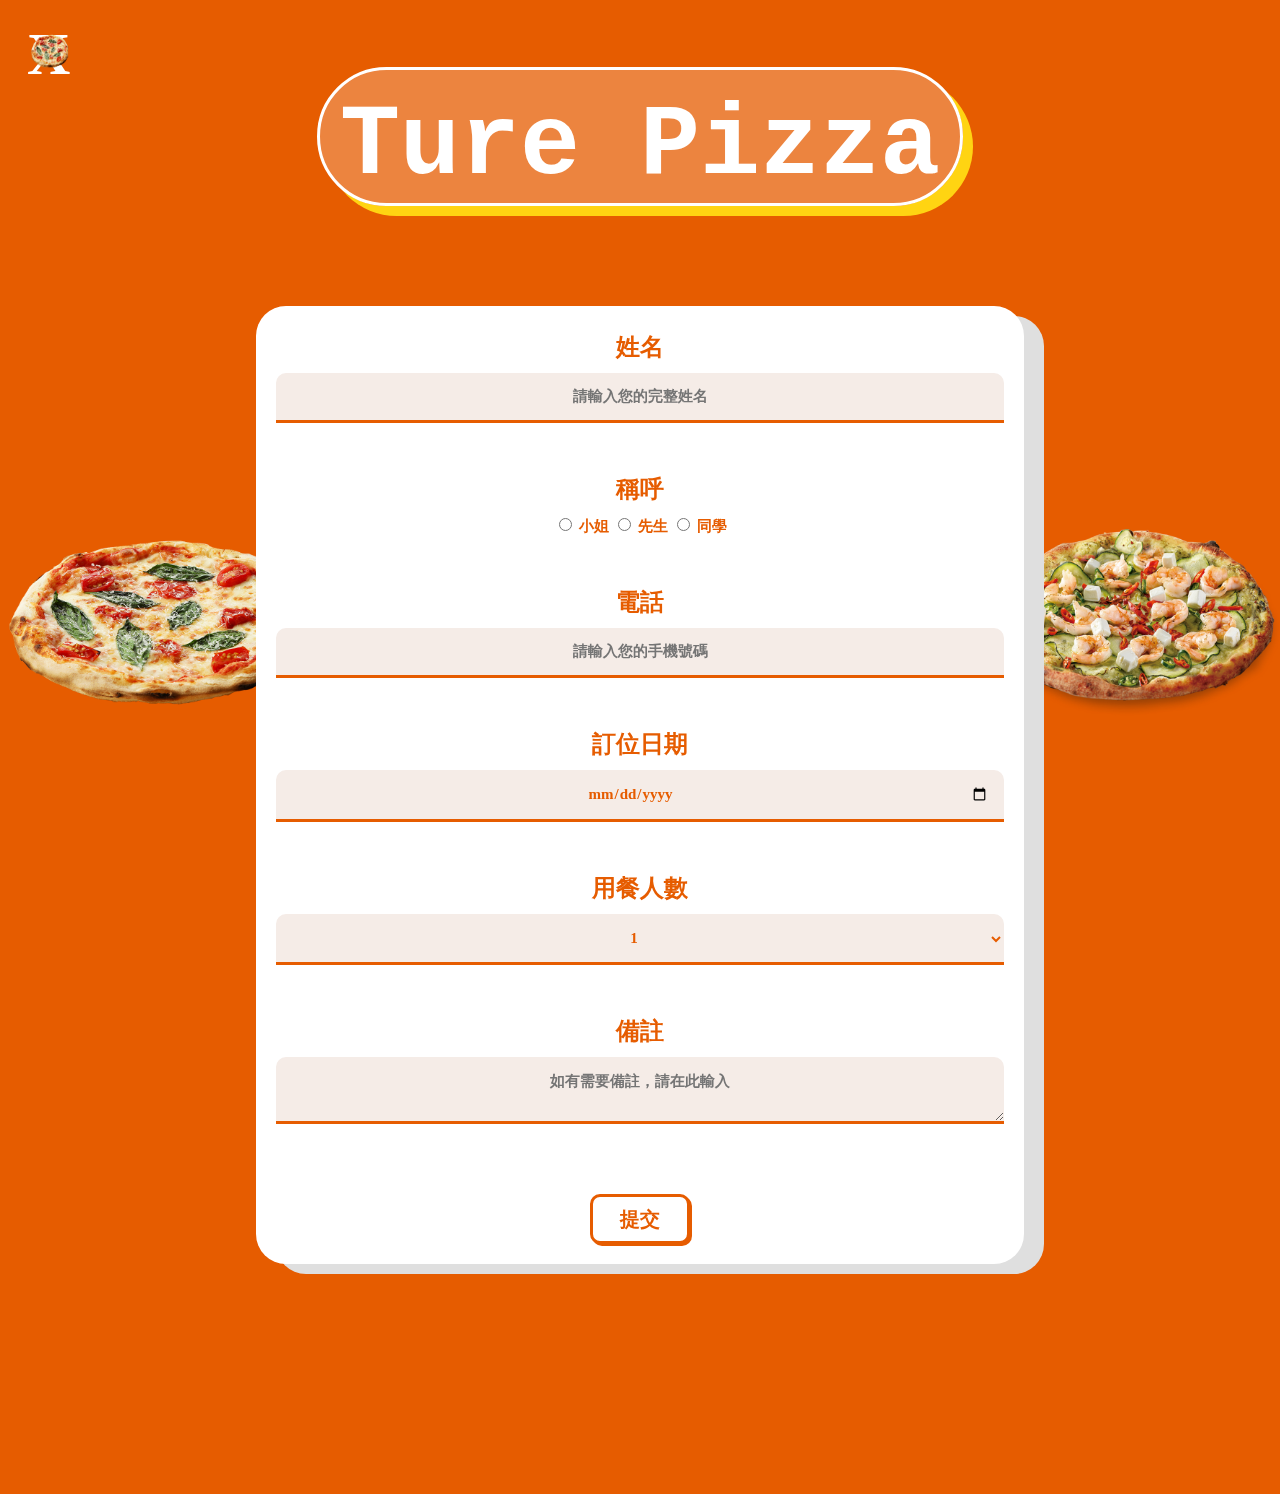
==== 小專/book.html @ c4f75cd2 "小專0808進度完成，首頁、菜單、訂位、RWD等都完成" ====
<!DOCTYPE html>
<html lang="en">
  <head>
    <meta charset="UTF-8" />
    <meta name="viewport" content="width=device-width, initial-scale=1.0" />
    <link rel="stylesheet" href="./loading.css">
    <link rel="stylesheet" href="./book.css">
    <link rel="icon" href="./image/皇后瑪格2021.png">
    <title>True Pizza 線上訂位</title>   
  
  </head>
  <body>
    <a class="closebtn" href="./index0803.html">
      <div class="closediv"><h1 class="closex">X</h1></div>
    </a>
    <!-- 鼠標 -->
    <div id="follow-icon">
     <img src="./image/mouse.icon.jpg" alt="Follow Icon" />
   </div>
   <!-- 鼠標 -->
    <h1 class="footerlogo ld ld-jelly-alt">Ture Pizza</h1>
    
  
   <div style="z-index: 10;">
    <form action="" class="form" id="bookingform">  
      <div class="formleft">
          <label for="name">姓名</label>
          <input class="inputbox" id="name" type="text" placeholder="請輸入您的完整姓名" required />
          

          <label for="gender">稱呼</label>
          <div class="inputcontent">
            <input id="female" type="radio" name="gender" required />
            <label for="female">小姐</label>

            <input id="male" type="radio" name="gender" />
            <label for="male">先生</label>

            <input id="other" type="radio" name="gender" />
            <label for="other">同學</label>
          </div>
          

          <label for="phone">電話</label>
          <input class="inputbox" id="phone" type="tel" pattern="[0-9]{10,}" placeholder="請輸入您的手機號碼" required />
          

          <label for="booktime">訂位日期</label>
          <input class="inputbox" type="date" id="booktime"  min="" required />
          

          <label for="bookpeople">用餐人數</label>
          <select name="people" id="bookpeople" class="inputbox" required>
            <option value="1">1</option>
            <option value="2">2</option>
            <option value="3">3</option>
            <option value="4">4</option>
            <option value="5">5</option>
            <option value="6">6</option>
            <option value="7">7</option>
            <option value="8">8</option>
            <option value="8up">8人以上請來電預約，謝謝!</option>
          </select>
          
          
          <label for="memo">備註</label>
          <textarea
            class="inputbox"
            name="memo"
            id="memo"
            placeholder="如有需要備註，請在此輸入"
          ></textarea>
          <button type="submit" class="submitbtn">提交</button>
        </form>  
      </div>    
    <!-- 跑馬字串 -->
    <div class="marquee2-container">
      <div class="marquee2">
        <p>
         
          <img src="./image/皇后瑪格2021.png" style="height: 200px;" alt="">
          <img src="./image/松霧野菇886X554.png" style="height: 200px;" alt="">
          <img src="./image/蒜香海鮮886X554.png" style="height: 200px;" alt="">
          <img src="./image/起司鮮蝦886X554.png" style="height: 200px;" alt="">
          <img src="./image/蜂蜜起司886X554.png" style="height: 200px;" alt="">
          <img src="./image/2024堤諾辣蜂蜜義式臘腸+(1).png" style="height: 200px;" alt="">
          <img src="./image/橙柚鴨胸886X554.png" style="height: 200px;" alt="">
        
          <img src="./image/皇后瑪格2021.png" style="height: 200px;" alt="">
          <img src="./image/松霧野菇886X554.png" style="height: 200px;" alt="">
          <img src="./image/蒜香海鮮886X554.png" style="height: 200px;" alt="">
          <img src="./image/起司鮮蝦886X554.png" style="height: 200px;" alt="">
          <img src="./image/蜂蜜起司886X554.png" style="height: 200px;" alt="">
          <img src="./image/2024堤諾辣蜂蜜義式臘腸+(1).png" style="height: 200px;" alt="">
          <img src="./image/橙柚鴨胸886X554.png" style="height: 200px;" alt="">
        
          <img src="./image/皇后瑪格2021.png" style="height: 200px;" alt="">
          <img src="./image/松霧野菇886X554.png" style="height: 200px;" alt="">
          <img src="./image/蒜香海鮮886X554.png" style="height: 200px;" alt="">
          <img src="./image/起司鮮蝦886X554.png" style="height: 200px;" alt="">
          <img src="./image/蜂蜜起司886X554.png" style="height: 200px;" alt="">
          <img src="./image/2024堤諾辣蜂蜜義式臘腸+(1).png" style="height: 200px;" alt="">
          <img src="./image/橙柚鴨胸886X554.png" style="height: 200px;" alt="">
        
          <img src="./image/皇后瑪格2021.png" style="height: 200px;" alt="">
          <img src="./image/松霧野菇886X554.png" style="height: 200px;" alt="">
          <img src="./image/蒜香海鮮886X554.png" style="height: 200px;" alt="">
          <img src="./image/起司鮮蝦886X554.png" style="height: 200px;" alt="">
          <img src="./image/蜂蜜起司886X554.png" style="height: 200px;" alt="">
          <img src="./image/2024堤諾辣蜂蜜義式臘腸+(1).png" style="height: 200px;" alt="">
          <img src="./image/橙柚鴨胸886X554.png" style="height: 200px;" alt="">
        
          <img src="./image/皇后瑪格2021.png" style="height: 200px;" alt="">
          <img src="./image/松霧野菇886X554.png" style="height: 200px;" alt="">
          <img src="./image/蒜香海鮮886X554.png" style="height: 200px;" alt="">
          <img src="./image/起司鮮蝦886X554.png" style="height: 200px;" alt="">
          <img src="./image/蜂蜜起司886X554.png" style="height: 200px;" alt="">
          <img src="./image/2024堤諾辣蜂蜜義式臘腸+(1).png" style="height: 200px;" alt="">
          <img src="./image/橙柚鴨胸886X554.png" style="height: 200px;" alt="">
        
          <img src="./image/皇后瑪格2021.png" style="height: 200px;" alt="">
          <img src="./image/松霧野菇886X554.png" style="height: 200px;" alt="">
          <img src="./image/蒜香海鮮886X554.png" style="height: 200px;" alt="">
          <img src="./image/起司鮮蝦886X554.png" style="height: 200px;" alt="">
          <img src="./image/蜂蜜起司886X554.png" style="height: 200px;" alt="">
          <img src="./image/2024堤諾辣蜂蜜義式臘腸+(1).png" style="height: 200px;" alt="">
          <img src="./image/橙柚鴨胸886X554.png" style="height: 200px;" alt="">
        
        </p>
      </div>
    </div>
    <!-- 跑馬字串 -->
    
    
    <script>
      //鼠標icon
      document.addEventListener("mousemove", function (event) {
        const followIcon = document.getElementById("follow-icon");
        const x = event.clientX;
        const y = event.clientY;
        followIcon.style.transform = `translate(${x}px, ${y}px)`;
      });
      //鼠標icon
      document.getElementById('booktime').min = new Date().toISOString().split('T')[0];
      
      document.getElementById("bookingform").addEventListener("submit",function(event){
        event.preventDefault();
        alert("您的訂位已提交!! **請留意手機簡訊確認是否訂位成功**");
        this.reset();
        setTimeout(function() {
          document.location.href="./index0803.html"
        }, 1000);
      })



    </script>
  </body>
</html>
---- 小專/loading.css ----
/*
  with old method, spinner will shift when rotating if font-size contains floating point ( such as 22.5px ).
  here we use 2em in width and height, scaling back to 1em with transform: scale(.5) to prevent this effect.
*/
.ld-ball,
.ld-ring,
.ld-hourglass,
.ld-loader,
.ld-cross,
.ld-square,
.ld-pie,
.ld-spinner {
  width: 1em;
  height: 1em;
  position: relative;
  color: inherit;
  display: inline-block;
  box-sizing: content-box;
}
.ld-ball:after,
.ld-ring:after,
.ld-hourglass:after,
.ld-loader:after,
.ld-cross:after,
.ld-square:after,
.ld-pie:after,
.ld-spinner:after {
  content: " ";
  display: block;
  width: 2em;
  height: 2em;
  box-sizing: border-box;
  transform-origin: 0em 0em;
  transform: translateZ(0) scale(0.5);
  backface-visibility: hidden;
}
.ld-ring:after {
  border-radius: 50%;
  border: 0.3em solid currentColor;
  border-left-color: transparent;
}
.ld-ball:after {
  border-radius: 50%;
  background: currentColor;
}
.ld-hourglass:after {
  border-radius: 50%;
  border: 1em solid currentColor;
  border-left-color: transparent;
  border-right-color: transparent;
}
.ld-cross:after {
  position: absolute;
  height: 0.5em;
  transform: translateZ(0) scale(0.5) translate(0, 0.75em);
  background: currentColor;
}
.ld-cross:before {
  content: " ";
  display: block;
  width: 0.5em;
  height: 2em;
  box-sizing: border-box;
  transform-origin: 0em 0em;
  backface-visibility: hidden;
  position: absolute;
  width: 0.5em;
  transform: translateZ(0) scale(0.5) translate(0.75em, 0);
  background: currentColor;
}
.ld-square:after {
  background: currentColor;
}
.ld-pie:after {
  border-radius: 50%;
  border: 1em solid currentColor;
  border-left-color: transparent;
}
.ld-spinner:after {
  position: absolute;
  width: 0.4em;
  height: 0.4em;
  transform: translateZ(0) scale(0.5) translate(0.8em, 0.8em);
  border-radius: 50%;
  background: none;
  box-shadow: 0 1em 0 currentColor,0 -1em 0 currentColor,1em 0 0 currentColor,-1em 0 0 currentColor,.70710678em .70710678em 0 currentColor,-.70710678em .70710678em 0 currentColor,.70710678em -.70710678em 0 currentColor,-.70710678em -.70710678em 0 currentColor;
}
.ld-loader {
  background-size: cover;
}
.ld.reverse {
  animation-direction: reverse !important;
}
.ld.xp15 {
  animation-duration: 0.15s !important;
}
.ld.xp35 {
  animation-duration: 0.35s !important;
}
.ld.xhalf {
  animation-duration: 0.5s !important;
}
.ld.x1 {
  animation-duration: 1s !important;
}
.ld.x2 {
  animation-duration: 2s !important;
}
.ld.x4 {
  animation-duration: 4s !important;
}
.ld.running {
  animation-play-state: running !important;
}
.ld.paused {
  animation-play-state: paused !important;
}
.ld.f00 {
  animation-delay: 0s !important;
}
.ld.f01 {
  animation-delay: -0.1s !important;
}
.ld.f02 {
  animation-delay: -0.2s !important;
}
.ld.f03 {
  animation-delay: -0.3s !important;
}
.ld.f04 {
  animation-delay: -0.4s !important;
}
.ld.f05 {
  animation-delay: -0.5s !important;
}
.ld.f06 {
  animation-delay: -0.6s !important;
}
.ld.f07 {
  animation-delay: -0.7s !important;
}
.ld.f08 {
  animation-delay: -0.8s !important;
}
.ld.f09 {
  animation-delay: -0.9s !important;
}
.ld.f10 {
  animation-delay: -1s !important;
}
.ld { transform-origin: 50% 50%; transform-box: fill-box; }
@keyframes ld-blink {
  0% { opacity: 1; }
  49.75% { opacity: 1; }
  50.25% { opacity: 0; }
  99.5% { opacity: 0; }
  100% { opacity: 1; }
}
.ld.ld-blink {
  animation: ld-blink 1s infinite linear; ; 
}
@keyframes ld-blur {
  0% { filter: blur(0) }
  50% { filter: blur(10px) }
  100% { filter: blur(0) }
}
.ld.ld-blur {
  animation: ld-blur 1s infinite linear; ; 
}
@keyframes ld-beat
{
  0% {
    animation-timing-function: cubic-bezier(0.1028,0.2484,0.1372,0.849);
    transform: scale(1);
  }
  34% {
    animation-timing-function: cubic-bezier(0.7116,0.2095,0.8159,0.6876);
    transform: scale(1.2);
  }
  68% {
    animation-timing-function: cubic-bezier(0.1475,0.2888,0.294,0.883);
    transform: scale(1.0268);
  }
  84% {
    animation-timing-function: cubic-bezier(0.8176,0.2193,0.867,0.6889);
    transform: scale(1.0932);
  }
  100% {
    transform: scale(1);
  }
}
.ld.ld-beat {
  animation: ld-beat 1s infinite linear; ; 
}
@keyframes ld-bounceAlt
{
  0% {
    animation-timing-function: cubic-bezier(0.1348,0.3256,0.2495,0.8687);
    transform: translate(0, 0%);
  }
  51% {
    animation-timing-function: cubic-bezier(0.7426,0.1782,0.8523,0.6514);
    transform: translate(0, -14%);
  }
  100% {
    transform: translate(0, 0%);
  }
}
.ld.ld-bounceAlt {
  animation: ld-bounceAlt 1s infinite linear; ; 
}
@keyframes ld-tick-alt
{
  0% {
    animation-timing-function: cubic-bezier(0.0637,0.1569,-0.0154,0.8727);
    transform: rotate(0deg);
  }
  22% {
    animation-timing-function: cubic-bezier(0.7634,0.2713,0.7818,0.6832);
    transform: rotate(-44.865deg);
  }
  43% {
    animation-timing-function: cubic-bezier(0.0599,0.1266,0.2372,1.029);
    transform: rotate(-7.515000000000001deg);
  }
  56% {
    animation-timing-function: cubic-bezier(0.6353,0.3049,0.6792,0.6671);
    transform: rotate(-25.290000000000003deg);
  }
  68% {
    animation-timing-function: cubic-bezier(0.0513,0.1148,0.3085,1.1548);
    transform: rotate(-5.13deg);
  }
  76% {
    animation-timing-function: cubic-bezier(0.467,0.2881,0.3593,0.7819);
    transform: rotate(-14.175deg);
  }
  83% {
    animation-timing-function: cubic-bezier(0.0632,0.1615,0.3539,1.4565);
    transform: rotate(-3.6deg);
  }
  88% {
    animation-timing-function: cubic-bezier(0.3563,0.3125,0.5387,1.6475);
    transform: rotate(-7.74deg);
  }
  92% {
    animation-timing-function: cubic-bezier(0.1265,0.4155,0.3821,1.8827);
    transform: rotate(-2.6100000000000003deg);
  }
  95% {
    animation-timing-function: cubic-bezier(0.5727,1.3521,0.0229,3.0356);
    transform: rotate(-4.185deg);
  }
  98% {
    animation-timing-function: cubic-bezier(0.4531,-1.3593,0.757,0.0281);
    transform: rotate(-2.565deg);
  }
  100% {
    transform: rotate(0deg);
  }
}
.ld.ld-tick-alt {
  animation: ld-tick-alt 1s infinite linear; ; 
}
@keyframes ld-jump
{
  0% {
    animation-timing-function: cubic-bezier(0.0637,0.1569,-0.0154,0.8727);
    transform: translate(0,0%);
  }
  22% {
    animation-timing-function: cubic-bezier(0.7634,0.2713,0.7818,0.6832);
    transform: translate(0,-13.958%);
  }
  43% {
    animation-timing-function: cubic-bezier(0.0599,0.1266,0.2372,1.029);
    transform: translate(0,-2.338%);
  }
  56% {
    animation-timing-function: cubic-bezier(0.6353,0.3049,0.6792,0.6671);
    transform: translate(0,-7.868%);
  }
  68% {
    animation-timing-function: cubic-bezier(0.0513,0.1148,0.3085,1.1548);
    transform: translate(0,-1.596%);
  }
  76% {
    animation-timing-function: cubic-bezier(0.467,0.2881,0.3593,0.7819);
    transform: translate(0,-4.41%);
  }
  83% {
    animation-timing-function: cubic-bezier(0.0632,0.1615,0.3539,1.4565);
    transform: translate(0,-1.12%);
  }
  88% {
    animation-timing-function: cubic-bezier(0.3563,0.3125,0.5387,1.6475);
    transform: translate(0,-2.4080000000000004%);
  }
  92% {
    animation-timing-function: cubic-bezier(0.1265,0.4155,0.3821,1.8827);
    transform: translate(0,-0.812%);
  }
  95% {
    animation-timing-function: cubic-bezier(0.5727,1.3521,0.0229,3.0356);
    transform: translate(0,-1.302%);
  }
  98% {
    animation-timing-function: cubic-bezier(0.4531,-1.3593,0.757,0.0281);
    transform: translate(0,-0.798%);
  }
  100% {
    transform: translate(0,0%);
  }
}
.ld.ld-jump {
  animation: ld-jump 1s infinite linear; ; 
}
@keyframes ld-bounce
{
  0% {
    animation-timing-function: cubic-bezier(0.138,0.2541,0.2177,0.8747);
    transform: translate(0,0%) scaleY(1);
  }
  37% {
    animation-timing-function: cubic-bezier(0.7679,0.1817,0.8401,0.7167);
    transform: translate(0,-39.96%) scaleY(1);
  }
  72.2% {
    animation-timing-function: cubic-bezier(0.1045,0.2026,0.2224,0.9608);
    transform: translate(0,0%) scaleY(1);
  }
  87.2% {
    animation-timing-function: cubic-bezier(0.7463,0.2314,0.8159,0.6941);
    transform: translate(0,19.85%) scaleY(0.603);
  }
  100% {
    transform: translate(0,0%) scaleY(1);
  }
}
.ld.ld-bounce {
  animation: ld-bounce 1s infinite linear; ; 
}
@keyframes ld-clock {
0% {
  animation-timing-function: cubic-bezier(0,0.7,0.30000000000000004,1);
  transform: rotate(0deg);
}
8.33333% {
  animation-timing-function: cubic-bezier(0,0.7,0.30000000000000004,1);
  transform: rotate(30deg);
}
16.66667% {
  animation-timing-function: cubic-bezier(0,0.7,0.30000000000000004,1);
  transform: rotate(60deg);
}
25% {
  animation-timing-function: cubic-bezier(0,0.7,0.30000000000000004,1);
  transform: rotate(90deg);
}
33.33333% {
  animation-timing-function: cubic-bezier(0,0.7,0.30000000000000004,1);
  transform: rotate(120deg);
}
41.66667% {
  animation-timing-function: cubic-bezier(0,0.7,0.30000000000000004,1);
  transform: rotate(150deg);
}
50% {
  animation-timing-function: cubic-bezier(0,0.7,0.30000000000000004,1);
  transform: rotate(180deg);
}
58.33333% {
  animation-timing-function: cubic-bezier(0,0.7,0.30000000000000004,1);
  transform: rotate(210deg);
}
66.66667% {
  animation-timing-function: cubic-bezier(0,0.7,0.30000000000000004,1);
  transform: rotate(240deg);
}
75% {
  animation-timing-function: cubic-bezier(0,0.7,0.30000000000000004,1);
  transform: rotate(270deg);
}
83.33333% {
  animation-timing-function: cubic-bezier(0,0.7,0.30000000000000004,1);
  transform: rotate(300deg);
}
91.66667% {
  animation-timing-function: cubic-bezier(0,0.7,0.30000000000000004,1);
  transform: rotate(330deg);
}
100% {
  animation-timing-function: cubic-bezier(0,0.7,0.30000000000000004,1);
  transform: rotate(360deg);
}
}
.ld.ld-clock {
  animation: ld-clock 12s infinite linear; ; 
}
@keyframes ld-fade
{
  0% {
    animation-timing-function: cubic-bezier(0.2057,0.573,0.3723,0.9184);
    opacity: 1;
  }
  100% {
    opacity: 0;
  }
}
.ld.ld-fade {
  animation: ld-fade 1s infinite linear; ; 
}
@keyframes ld-flip {
  0%, 25%, 50%, 75%, 100% { animation-timing-function: cubic-bezier(0, 0.4,0.6, 1) }
    0% { transform: scale(1,1) }
   25% { transform: scale(-1,1) }
   50% { transform: scale(-1,-1) }
   75% { transform: scale(1,-1) }
  100% { transform: scale(1,1) }
}
.ld.ld-flip {
  animation: ld-flip 1s infinite linear; ; 
}
@keyframes ld-float {
  0% {
    animation-timing-function: cubic-bezier(0,0.4,0.6,1);
    transform: translate(0,0) scale(0.7);
    box-shadow: 0 0 0 rgba(0,0,0,.3);
  }
  50% {
    animation-timing-function: cubic-bezier(0.4,0,1,0.6);
    transform: translate(0,-15%) scale(1);
    box-shadow: 0 23% 5% -15% rgba(0,0,0,.2)
  }
  100% {
    transform: translate(0,0) scale(0.7);
    box-shadow: 0 0 0 rgba(0,0,0,.3)
  }
} 
.ld.ld-float {
  animation: ld-float 1s infinite linear; ; 
}
@keyframes ld-heartbeat
{
  0% {
    animation-timing-function: cubic-bezier(0.1678,0.6042,0.5465,3.0859);
    transform: scale(1.3);
  }
  30% {
    animation-timing-function: cubic-bezier(0.3206,0.3435,0.6825,0.6598);
    transform: scale(1.15);
  }
  31% {
    animation-timing-function: cubic-bezier(0.2811,0.5061,0.5347,0.909);
    transform: scale(1.1458);
  }
  100% {
    transform: scale(1);
  }
}
.ld.ld-heartbeat {
  animation: ld-heartbeat 1s infinite linear; ; 
}
@keyframes ld-hit {
  0% {
    animation-timing-function: cubic-bezier(0.5,0,1,0.5);
    transform: scale(0) translate(0,0) skewX(0);
    opacity: 1;
  }
  20% {
    transform: scale(1) translate(0,0) skewX(20deg);
  }
  50% {
    animation-timing-function: cubic-bezier(0.6,0,1,0.4);
    transform: scale(1) translate(0,0) skewX(20deg);
  }
  50% {
    opacity: 1;
  }
  100% {
    transform: scale(1)  translate(0,200%) skewX(20deg);
    opacity: 0;
  }
} 
.ld.ld-hit {
  animation: ld-hit 2s infinite linear; ; 
}
@keyframes ld-move-ltr
{
  0% {
    transform: translate(0%,0%);
  }
  40% {
    transform: translate(40%,0%);
  }
  49.99999% {
    transform: translate(49.99999%,0%);
  }
  50% {
    transform: translate(-50%,0%);
  }
  50.00001% {
    transform: translate(-49.99999%,0%);
  }
  60% {
    transform: translate(-40%,0%);
  }
  100% {
    transform: translate(0%,0%);
  }
}
.ld.ld-move-ltr {
  animation: ld-move-ltr 1s infinite linear; ; 
}
@keyframes ld-move-rtl
{
  0% {
    transform: translate(0%,0%);
  }
  40% {
    transform: translate(-40%,0%);
  }
  49.99999% {
    transform: translate(-49.99999%,0%);
  }
  50% {
    transform: translate(50%,0%);
  }
  50.00001% {
    transform: translate(49.99999%,0%);
  }
  60% {
    transform: translate(40%,0%);
  }
  100% {
    transform: translate(0%,0%);
  }
}
.ld.ld-move-rtl {
  animation: ld-move-rtl 1s infinite linear; ; 
}
@keyframes ld-move-ttb
{
  0% {
    transform: translate(0%,0%);
  }
  40% {
    transform: translate(0%,40%);
  }
  49.99999% {
    transform: translate(0%,49.99999%);
  }
  50% {
    transform: translate(0%,-50%);
  }
  50.00001% {
    transform: translate(0%,-49.99999%);
  }
  60% {
    transform: translate(0%,-40%);
  }
  100% {
    transform: translate(0%,0%);
  }
}
.ld.ld-move-ttb {
  animation: ld-move-ttb 1s infinite linear; ; 
}
@keyframes ld-move-btt
{
  0% {
    transform: translate(0%,0%);
  }
  40% {
    transform: translate(0%,-40%);
  }
  49.99999% {
    transform: translate(0%,-49.99999%);
  }
  50% {
    transform: translate(0%,50%);
  }
  50.00001% {
    transform: translate(0%,49.99999%);
  }
  60% {
    transform: translate(0%,40%);
  }
  100% {
    transform: translate(0%,0%);
  }
}
.ld.ld-move-btt {
  animation: ld-move-btt 1s infinite linear; ; 
}
@keyframes ld-move-fade-ltr
{
  0% {
    transform: translate(0%,0%);
    opacity: 1;
  }
  40% {
    transform: translate(40%,0%);
    opacity: 1;
  }
  49.99999% {
    transform: translate(49.99999%,0%);
    opacity: 0;
  }
  50% {
    transform: translate(-50%,0%);
    opacity: 0;
  }
  50.00001% {
    transform: translate(-49.99999%,0%);
    opacity: 0;
  }
  60% {
    transform: translate(-40%,0%);
    opacity: 1;
  }
  100% {
    transform: translate(0%,0%);
    opacity: 1;
  }
}
.ld.ld-move-fade-ltr {
  animation: ld-move-fade-ltr 1s infinite linear; ; 
}
@keyframes ld-move-fade-rtl
{
  0% {
    transform: translate(0%,0%);
    opacity: 1;
  }
  40% {
    transform: translate(-40%,0%);
    opacity: 1;
  }
  49.99999% {
    transform: translate(-49.99999%,0%);
    opacity: 0;
  }
  50% {
    transform: translate(50%,0%);
    opacity: 0;
  }
  50.00001% {
    transform: translate(49.99999%,0%);
    opacity: 0;
  }
  60% {
    transform: translate(40%,0%);
    opacity: 1;
  }
  100% {
    transform: translate(0%,0%);
    opacity: 1;
  }
}
.ld.ld-move-fade-rtl {
  animation: ld-move-fade-rtl 1s infinite linear; ; 
}
@keyframes ld-move-fade-ttb
{
  0% {
    transform: translate(0%,0%);
    opacity: 1;
  }
  40% {
    transform: translate(0%,40%);
    opacity: 1;
  }
  49.99999% {
    transform: translate(0%,49.99999%);
    opacity: 0;
  }
  50% {
    transform: translate(0%,-50%);
    opacity: 0;
  }
  50.00001% {
    transform: translate(0%,-49.99999%);
    opacity: 0;
  }
  60% {
    transform: translate(0%,-40%);
    opacity: 1;
  }
  100% {
    transform: translate(0%,0%);
    opacity: 1;
  }
}
.ld.ld-move-fade-ttb {
  animation: ld-move-fade-ttb 1s infinite linear; ; 
}
@keyframes ld-move-fade-btt
{
  0% {
    transform: translate(0%,0%);
    opacity: 1;
  }
  40% {
    transform: translate(0%,-40%);
    opacity: 1;
  }
  49.99999% {
    transform: translate(0%,-49.99999%);
    opacity: 0;
  }
  50% {
    transform: translate(0%,50%);
    opacity: 0;
  }
  50.00001% {
    transform: translate(0%,49.99999%);
    opacity: 0;
  }
  60% {
    transform: translate(0%,40%);
    opacity: 1;
  }
  100% {
    transform: translate(0%,0%);
    opacity: 1;
  }
}
.ld.ld-move-fade-btt {
  animation: ld-move-fade-btt 1s infinite linear; ; 
}
 @keyframes ld-orbit {  0% {
animation-timing-function: linear;
transform: translate(0%,-60%) rotate(0deg) } 
 8.33333% {
animation-timing-function: linear;
transform: translate(30%,-51.96152%) rotate(30deg) } 
 16.66667% {
animation-timing-function: linear;
transform: translate(51.96152%,-30%) rotate(60deg) } 
 25% {
animation-timing-function: linear;
transform: translate(60%,0%) rotate(90deg) } 
 33.33333% {
animation-timing-function: linear;
transform: translate(51.96152%,30%) rotate(120deg) } 
 41.66667% {
animation-timing-function: linear;
transform: translate(30%,51.96152%) rotate(150deg) } 
 50% {
animation-timing-function: linear;
transform: translate(0%,60%) rotate(180deg) } 
 58.33333% {
animation-timing-function: linear;
transform: translate(-30%,51.96152%) rotate(210deg) } 
 66.66667% {
animation-timing-function: linear;
transform: translate(-51.96152%,30%) rotate(240deg) } 
 75% {
animation-timing-function: linear;
transform: translate(-60%,0%) rotate(270deg) } 
 83.33333% {
animation-timing-function: linear;
transform: translate(-51.96152%,-30%) rotate(300deg) } 
 91.66667% {
animation-timing-function: linear;
transform: translate(-30%,-51.96152%) rotate(330deg) } 
 100% {
animation-timing-function: linear;
transform: translate(0%,-60%) rotate(360deg) }  } 
.ld.ld-orbit {
  animation: ld-orbit 1s infinite linear; ; 
}
@keyframes ld-breath
{
  0% {
    animation-timing-function: cubic-bezier(0.9647,0.2413,-0.0705,0.7911);
    transform: scale(0.9099999999999999);
  }
  51% {
    animation-timing-function: cubic-bezier(0.9226,0.2631,-0.0308,0.7628);
    transform: scale(1.02994);
  }
  100% {
    transform: scale(0.9099999999999999);
  }
}
.ld.ld-breath {
  animation: ld-breath 1s infinite linear; ; 
}
@keyframes ld-dim
{
  0% {
    animation-timing-function: cubic-bezier(0.9647,0.2413,-0.0705,0.7911);
    opacity: 0;
  }
  51% {
    animation-timing-function: cubic-bezier(0.9226,0.2631,-0.0308,0.7628);
    opacity: 0.9995;
  }
  100% {
    opacity: 0;
  }
}
.ld.ld-dim {
  animation: ld-dim 1s infinite linear; ; 
}
@keyframes ld-metronome
{
  0% {
    animation-timing-function: cubic-bezier(0.7806,0.0715,0.8998,0.731);
    transform: translate(-10%) rotate(-20deg);
  }
  17.5% {
    animation-timing-function: cubic-bezier(0.484,0.3308,0.6853,0.6667);
    transform: translate(-6.18%) rotate(-12.36deg);
  }
  27.6% {
    animation-timing-function: cubic-bezier(0.0676,0.1836,0.0518,0.9433);
    transform: translate(2.48%) rotate(4.96deg);
  }
  50.1% {
    animation-timing-function: cubic-bezier(0.7773,0.0708,0.9008,0.735);
    transform: translate(10%) rotate(20deg);
  }
  67.6% {
    animation-timing-function: cubic-bezier(0.4888,0.331,0.6153,0.6674);
    transform: translate(6.16%) rotate(12.32deg);
  }
  80% {
    animation-timing-function: cubic-bezier(0.0801,0.2206,0.1357,0.9363);
    transform: translate(-4.57%) rotate(-9.14deg);
  }
  100% {
    transform: translate(-10%) rotate(-20deg);
  }
}
.ld.ld-metronome {
  animation: ld-metronome 1s infinite linear; ; 
}
@keyframes ld-swing
{
  0% {
    animation-timing-function: cubic-bezier(0.9647,0.2413,-0.0705,0.7911);
    transform: rotate(-30deg);
  }
  51% {
    animation-timing-function: cubic-bezier(0.9226,0.2631,-0.0308,0.7628);
    transform: rotate(29.97deg);
  }
  100% {
    transform: rotate(-30deg);
  }
}
.ld.ld-swing {
  animation: ld-swing 1s infinite linear; ; 
}
@keyframes ld-wander-v
{
  0% {
    animation-timing-function: cubic-bezier(0.7806,0.0715,0.8998,0.731);
    transform: translate(0,-10%);
  }
  17.5% {
    animation-timing-function: cubic-bezier(0.484,0.3308,0.6853,0.6667);
    transform: translate(0,-6.18%);
  }
  27.6% {
    animation-timing-function: cubic-bezier(0.2459,0.3343,0.4923,0.6717);
    transform: translate(0,2.48%);
  }
  35.1% {
    animation-timing-function: cubic-bezier(0.1317,0.3401,0.311,0.9176);
    transform: translate(0,7.49%);
  }
  50.1% {
    animation-timing-function: cubic-bezier(0.7773,0.0708,0.9008,0.735);
    transform: translate(0,10%);
  }
  67.6% {
    animation-timing-function: cubic-bezier(0.4888,0.331,0.6153,0.6674);
    transform: translate(0,6.16%);
  }
  80% {
    animation-timing-function: cubic-bezier(0.2539,0.3274,0.5671,0.676);
    transform: translate(0,-4.57%);
  }
  85% {
    animation-timing-function: cubic-bezier(0.1302,0.3349,0.3113,0.9183);
    transform: translate(0,-7.47%);
  }
  100% {
    transform: translate(0,-10%);
  }
}
.ld.ld-wander-v {
  animation: ld-wander-v 1s infinite linear; ; 
}
@keyframes ld-wander-h
{
  0% {
    animation-timing-function: cubic-bezier(0.7806,0.0715,0.8998,0.731);
    transform: translate(-10%,0);
  }
  17.5% {
    animation-timing-function: cubic-bezier(0.484,0.3308,0.6853,0.6667);
    transform: translate(-6.18%,0);
  }
  27.6% {
    animation-timing-function: cubic-bezier(0.2459,0.3343,0.4923,0.6717);
    transform: translate(2.48%,0);
  }
  35.1% {
    animation-timing-function: cubic-bezier(0.1317,0.3401,0.311,0.9176);
    transform: translate(7.49%,0);
  }
  50.1% {
    animation-timing-function: cubic-bezier(0.7773,0.0708,0.9008,0.735);
    transform: translate(10%,0);
  }
  67.6% {
    animation-timing-function: cubic-bezier(0.4888,0.331,0.6153,0.6674);
    transform: translate(6.16%,0);
  }
  80% {
    animation-timing-function: cubic-bezier(0.2539,0.3274,0.5671,0.676);
    transform: translate(-4.57%,0);
  }
  85% {
    animation-timing-function: cubic-bezier(0.1302,0.3349,0.3113,0.9183);
    transform: translate(-7.47%,0);
  }
  100% {
    transform: translate(-10%,0);
  }
}
.ld.ld-wander-h,.ld.ld-wander {
  animation: ld-wander-h 1s infinite linear; ; 
}
@keyframes ld-pulse
{
  0% {
    animation-timing-function: cubic-bezier(0.3333,0.3333,0.3124,0.6668);
    transform: scale(0.85);
  }
  0.5% {
    animation-timing-function: cubic-bezier(0.0233,-0.3865,0.6667,0.6667);
    transform: scale(1.141);
  }
  1.5% {
    animation-timing-function: cubic-bezier(0.2893,0.354,0.6158,0.6958);
    transform: scale(1.124);
  }
  11% {
    animation-timing-function: cubic-bezier(0.2861,0.4196,0.6215,0.7476);
    transform: scale(0.992);
  }
  25% {
    animation-timing-function: cubic-bezier(0.0793,0.2627,0.9972,1.5511);
    transform: scale(0.887);
  }
  49.5% {
    animation-timing-function: cubic-bezier(0.6664,0.3332,0.6667,0.6667);
    transform: scale(0.85);
  }
  50% {
    animation-timing-function: cubic-bezier(0,0.3522,1,0.6686);
    transform: scale(1.1500000000000001);
  }
  51% {
    animation-timing-function: cubic-bezier(0.2668,0.4036,0.554,0.7657);
    transform: scale(1.1320000000000001);
  }
  73.5% {
    animation-timing-function: cubic-bezier(0.2997,1.0028,0.6671,1);
    transform: scale(0.894);
  }
  100% {
    transform: scale(0.85);
  }
}
.ld.ld-pulse {
  animation: ld-pulse 1s infinite linear; ; 
}
@keyframes ld-jingle
{
  0% {
    animation-timing-function: cubic-bezier(0.146,0.2111,0.5902,1.3204);
    transform: rotate(0deg);
  }
  11% {
    animation-timing-function: cubic-bezier(0.1079,0.1992,-0.6462,0.828);
    transform: rotate(7.61deg);
  }
  23% {
    animation-timing-function: cubic-bezier(0.0504,0.0951,0.0163,0.9677);
    transform: rotate(-5.789999999999999deg);
  }
  36% {
    animation-timing-function: cubic-bezier(0.0475,0.0921,0.3134,1.0455);
    transform: rotate(3.35deg);
  }
  49% {
    animation-timing-function: cubic-bezier(0.0789,0.1565,0.3413,1.0972);
    transform: rotate(-1.9300000000000002deg);
  }
  62% {
    animation-timing-function: cubic-bezier(0.141,0.2885,0.406,1.1519);
    transform: rotate(1.12deg);
  }
  75% {
    animation-timing-function: cubic-bezier(0.226,0.4698,0.5031,1.1722);
    transform: rotate(-0.64deg);
  }
  88% {
    animation-timing-function: cubic-bezier(0.3121,0.5521,0.5655,0.8997);
    transform: rotate(0.37deg);
  }
  100% {
    transform: rotate(-0.28deg);
  }
}
.ld.ld-jingle {
  animation: ld-jingle 1s infinite linear; ; transform-origin: 50% 0%
}
@keyframes ld-rubber-v
{
  0% {
    animation-timing-function: cubic-bezier(0.1858,0.2841,0.5834,1.4615);
    transform: scaleY(1);
  }
  31% {
    animation-timing-function: cubic-bezier(0.0467,0.1102,0.4803,1.4719);
    transform: scaleY(1.1354);
  }
  41% {
    animation-timing-function: cubic-bezier(0.0469,0.1108,0.4775,1.4732);
    transform: scaleY(0.9052);
  }
  51% {
    animation-timing-function: cubic-bezier(0.0478,0.1131,0.4723,1.4819);
    transform: scaleY(1.0664);
  }
  61% {
    animation-timing-function: cubic-bezier(0.0506,0.1192,0.4639,1.4818);
    transform: scaleY(0.9536);
  }
  71% {
    animation-timing-function: cubic-bezier(0.0581,0.1374,0.457,1.4901);
    transform: scaleY(1.0326);
  }
  81% {
    animation-timing-function: cubic-bezier(0.0765,0.1813,0.4542,1.4923);
    transform: scaleY(0.9772);
  }
  91% {
    animation-timing-function: cubic-bezier(0.1747,0.3181,0.341,0.878);
    transform: scaleY(1.016);
  }
  100% {
    transform: scaleY(0.9836);
  }
}
.ld.ld-rubber-v {
  animation: ld-rubber-v 1s infinite linear; ; 
}
@keyframes ld-rubber-h
{
  0% {
    animation-timing-function: cubic-bezier(0.1858,0.2841,0.5834,1.4615);
    transform: scaleX(1);
  }
  31% {
    animation-timing-function: cubic-bezier(0.0467,0.1102,0.4803,1.4719);
    transform: scaleX(1.1354);
  }
  41% {
    animation-timing-function: cubic-bezier(0.0469,0.1108,0.4775,1.4732);
    transform: scaleX(0.9052);
  }
  51% {
    animation-timing-function: cubic-bezier(0.0478,0.1131,0.4723,1.4819);
    transform: scaleX(1.0664);
  }
  61% {
    animation-timing-function: cubic-bezier(0.0506,0.1192,0.4639,1.4818);
    transform: scaleX(0.9536);
  }
  71% {
    animation-timing-function: cubic-bezier(0.0581,0.1374,0.457,1.4901);
    transform: scaleX(1.0326);
  }
  81% {
    animation-timing-function: cubic-bezier(0.0765,0.1813,0.4542,1.4923);
    transform: scaleX(0.9772);
  }
  91% {
    animation-timing-function: cubic-bezier(0.1747,0.3181,0.341,0.878);
    transform: scaleX(1.016);
  }
  100% {
    transform: scaleX(0.9836);
  }
}
.ld.ld-rubber-h,.ld.ld-rubber {
  animation: ld-rubber-h 1s infinite linear; ; 
}
@keyframes ld-shake-v
{
  0% {
    animation-timing-function: cubic-bezier(0.1441,0.1912,0.6583,1.1029);
    transform: translate(0,0%);
  }
  31% {
    animation-timing-function: cubic-bezier(0.0667,0.1419,0.6667,1.1415);
    transform: translate(0,7.800000000000001%);
  }
  45% {
    animation-timing-function: cubic-bezier(0.0542,0.1151,0.5697,1.181);
    transform: translate(0,-4.680000000000001%);
  }
  59% {
    animation-timing-function: cubic-bezier(0.0497,0.1058,0.4541,1.231);
    transform: translate(0,2.8100000000000005%);
  }
  73% {
    animation-timing-function: cubic-bezier(0.0808,0.1711,0.4109,1.2519);
    transform: translate(0,-1.6800000000000002%);
  }
  87% {
    animation-timing-function: cubic-bezier(0.2073,0.3705,0.4064,0.8839);
    transform: translate(0,1.01%);
  }
  100% {
    transform: translate(0,-0.78%);
  }
}
.ld.ld-shake-v {
  animation: ld-shake-v 1s infinite linear; ; 
}
@keyframes ld-shake-h
{
  0% {
    animation-timing-function: cubic-bezier(0.1515,0.2047,0.6562,1.1369);
    transform: translate(0%,0);
  }
  31% {
    animation-timing-function: cubic-bezier(0.0628,0.1361,0.6012,1.2083);
    transform: translate(7.66%,0);
  }
  45% {
    animation-timing-function: cubic-bezier(0.0579,0.1251,0.5661,1.2263);
    transform: translate(-5.36%,0);
  }
  59% {
    animation-timing-function: cubic-bezier(0.0523,0.113,0.5181,1.2493);
    transform: translate(3.75%,0);
  }
  73% {
    animation-timing-function: cubic-bezier(0.0513,0.1113,0.4632,1.2762);
    transform: translate(-2.63%,0);
  }
  87% {
    animation-timing-function: cubic-bezier(0.1502,0.2709,0.2303,0.8469);
    transform: translate(1.8399999999999999%,0);
  }
  100% {
    transform: translate(-1.6800000000000002%,0);
  }
}
.ld.ld-shake-h,.ld.ld-shake {
  animation: ld-shake-h 1s infinite linear; ; 
}
@keyframes ld-tick
{
  0% {
    animation-timing-function: cubic-bezier(0.1858,0.2841,0.5834,1.4615);
    transform: rotate(0deg);
  }
  31% {
    animation-timing-function: cubic-bezier(0.0467,0.1102,0.4803,1.4719);
    transform: rotate(13.540000000000001deg);
  }
  41% {
    animation-timing-function: cubic-bezier(0.0469,0.1108,0.4775,1.4732);
    transform: rotate(-9.48deg);
  }
  51% {
    animation-timing-function: cubic-bezier(0.0478,0.1131,0.4723,1.4819);
    transform: rotate(6.640000000000001deg);
  }
  61% {
    animation-timing-function: cubic-bezier(0.0506,0.1192,0.4639,1.4818);
    transform: rotate(-4.640000000000001deg);
  }
  71% {
    animation-timing-function: cubic-bezier(0.0581,0.1374,0.457,1.4901);
    transform: rotate(3.2600000000000002deg);
  }
  81% {
    animation-timing-function: cubic-bezier(0.0765,0.1813,0.4542,1.4923);
    transform: rotate(-2.2800000000000002deg);
  }
  91% {
    animation-timing-function: cubic-bezier(0.1747,0.3181,0.341,0.878);
    transform: rotate(1.6deg);
  }
  100% {
    transform: rotate(-1.6400000000000001deg);
  }
}
.ld.ld-tick {
  animation: ld-tick 1s infinite linear; ; 
}
@keyframes ld-smash
{
  0% {
    animation-timing-function: cubic-bezier(0.3385,0.332,0.6667,0.6667);
    transform: rotate(0deg);
  }
  40.8% {
    animation-timing-function: cubic-bezier(0.3316,0.3338,0.5714,1.3045);
    transform: rotate(24.48deg);
  }
  48.5% {
    animation-timing-function: cubic-bezier(0.9673,0.2776,0.6667,0.6667);
    transform: rotate(29.07deg);
  }
  51% {
    animation-timing-function: cubic-bezier(0.1933,0.2947,-0.0572,0.7191);
    transform: rotate(25.38deg);
  }
  60.8% {
    animation-timing-function: cubic-bezier(0.0583,2.8507,0.8558,1);
    transform: rotate(0.54deg);
  }
  100% {
    transform: rotate(0deg);
  }
}
.ld.ld-smash {
  animation: ld-smash 1s infinite linear; ; 
}
@keyframes ld-jelly-alt
{
  0% {
    animation-timing-function: cubic-bezier(0.1858,0.2841,0.5834,1.4615);
    transform: skewX(0deg);
  }
  31% {
    animation-timing-function: cubic-bezier(0.0467,0.1102,0.4803,1.4719);
    transform: skewX(6.7700000000000005deg);
  }
  41% {
    animation-timing-function: cubic-bezier(0.0469,0.1108,0.4775,1.4732);
    transform: skewX(-4.74deg);
  }
  51% {
    animation-timing-function: cubic-bezier(0.0478,0.1131,0.4723,1.4819);
    transform: skewX(3.3200000000000003deg);
  }
  61% {
    animation-timing-function: cubic-bezier(0.0506,0.1192,0.4639,1.4818);
    transform: skewX(-2.3200000000000003deg);
  }
  71% {
    animation-timing-function: cubic-bezier(0.0581,0.1374,0.457,1.4901);
    transform: skewX(1.6300000000000001deg);
  }
  81% {
    animation-timing-function: cubic-bezier(0.0765,0.1813,0.4542,1.4923);
    transform: skewX(-1.1400000000000001deg);
  }
  91% {
    animation-timing-function: cubic-bezier(0.1747,0.3181,0.341,0.878);
    transform: skewX(0.8deg);
  }
  100% {
    transform: skewX(-0.8200000000000001deg);
  }
}
.ld.ld-jelly-alt {
  animation: ld-jelly-alt 1s infinite linear; ; 
}
@keyframes ld-jelly
{
  0% {
    animation-timing-function: cubic-bezier(0.1441,0.1912,0.6583,1.1029);
    transform: translate(0%,0) skewX(0deg);
  }
  31% {
    animation-timing-function: cubic-bezier(0.0667,0.1419,0.6667,1.1415);
    transform: translate(-7.800000000000001%,0) skewX(7.800000000000001deg);
  }
  45% {
    animation-timing-function: cubic-bezier(0.0542,0.1151,0.5697,1.181);
    transform: translate(4.680000000000001%,0) skewX(-4.680000000000001deg);
  }
  59% {
    animation-timing-function: cubic-bezier(0.0497,0.1058,0.4541,1.231);
    transform: translate(-2.8100000000000005%,0) skewX(2.8100000000000005deg);
  }
  73% {
    animation-timing-function: cubic-bezier(0.0808,0.1711,0.4109,1.2519);
    transform: translate(1.6800000000000002%,0) skewX(-1.6800000000000002deg);
  }
  87% {
    animation-timing-function: cubic-bezier(0.2073,0.3705,0.4064,0.8839);
    transform: translate(-1.01%,0) skewX(1.01deg);
  }
  100% {
    transform: translate(0.78%,0) skewX(-0.78deg);
  }
}
.ld.ld-jelly {
  animation: ld-jelly 1s infinite linear; ; 
}
@keyframes ld-damage
{
  0% {
    animation-timing-function: cubic-bezier(0.1916,0.3481,0.5313,2.0622);
    opacity: 1;
  }
  21% {
    animation-timing-function: cubic-bezier(0.0461,0.1237,0.4559,1.8579);
    opacity: 0.42200000000000004;
  }
  29% {
    animation-timing-function: cubic-bezier(0.0468,0.1254,0.4564,1.8559);
    opacity: 1.462;
  }
  37% {
    animation-timing-function: cubic-bezier(0.0479,0.1283,0.457,1.856);
    opacity: 0.63;
  }
  45% {
    animation-timing-function: cubic-bezier(0.0487,0.1306,0.457,1.8506);
    opacity: 1.296;
  }
  53% {
    animation-timing-function: cubic-bezier(0.0515,0.1383,0.4591,1.8571);
    opacity: 0.763;
  }
  61% {
    animation-timing-function: cubic-bezier(0.0556,0.1484,0.4608,1.846);
    opacity: 1.189;
  }
  69% {
    animation-timing-function: cubic-bezier(0.0595,0.1602,0.4632,1.8456);
    opacity: 0.848;
  }
  77% {
    animation-timing-function: cubic-bezier(0.0689,0.1849,0.4698,1.8391);
    opacity: 1.121;
  }
  85% {
    animation-timing-function: cubic-bezier(0.0794,0.2133,0.4765,1.8226);
    opacity: 0.903;
  }
  93% {
    animation-timing-function: cubic-bezier(0.1486,0.2692,0.2335,0.855);
    opacity: 1.078;
  }
  100% {
    opacity: 0.893;
  }
}
.ld.ld-damage {
  animation: ld-damage 1s infinite linear; ; 
}
@keyframes ld-rush-ltr {
  0% { animation-timing-function: cubic-bezier(0,0.5,0.5,1); opacity: 0 }
  5% { opacity: 1}
  0% { transform: translateX(-318.47520861406804%) skewX(30deg); }
25% { transform: translateX(-21.425625842204074%) skewX(-15deg); }
33% { transform: translateX(8.574374157795926%) skewX(-15deg); }
44% { transform: translateX(-4.212879922796667%) skewX(7.5deg); }
55.00000000000001% { transform: translateX(2.097390810087623%) skewX(-3.75deg); }
66% { transform: translateX(0%) skewX(0deg); }
80% { transform: translateX(0%) skewX(0deg); }
100% { transform: translateX(300%) skewX(30deg); }

  100% { opacity: 1}
}
.ld.ld-rush-ltr {
  animation: ld-rush-ltr 1s infinite linear; ; 
}
@keyframes ld-rush-rtl {
  0% { animation-timing-function: cubic-bezier(0,0.5,0.5,1); opacity: 0 }
  5% { opacity: 1}
  0% { transform: translateX(318.47520861406804%) skewX(-30deg); }
25% { transform: translateX(21.425625842204074%) skewX(15deg); }
33% { transform: translateX(-8.574374157795926%) skewX(15deg); }
44% { transform: translateX(4.212879922796667%) skewX(-7.5deg); }
55.00000000000001% { transform: translateX(-2.097390810087623%) skewX(3.75deg); }
66% { transform: translateX(0%) skewX(0deg); }
80% { transform: translateX(0%) skewX(0deg); }
100% { transform: translateX(-300%) skewX(-30deg); }

  100% { opacity: 1}
}
.ld.ld-rush-rtl {
  animation: ld-rush-rtl 1s infinite linear; ; 
}
@keyframes ld-rush-ttb {
  0% { animation-timing-function: cubic-bezier(0,0.5,0.5,1); opacity: 0 }
  5% { opacity: 1}
  0% { transform: translateY(-78.47520861406802%) skewY(30deg); }
25% { transform: translateY(2.5743741577959263%) skewY(-15deg); }
33% { transform: translateY(8.574374157795926%) skewY(-15deg); }
44% { transform: translateY(-4.212879922796667%) skewY(7.5deg); }
55.00000000000001% { transform: translateY(2.097390810087623%) skewY(-3.75deg); }
66% { transform: translateY(0%) skewY(0deg); }
80% { transform: translateY(0%) skewY(0deg); }
100% { transform: translateY(60%) skewY(30deg); }

  100% { opacity: 1}
}
.ld.ld-rush-ttb {
  animation: ld-rush-ttb 1s infinite linear; ; 
}
@keyframes ld-rush-btt {
  0% { animation-timing-function: cubic-bezier(0,0.5,0.5,1); opacity: 0 }
  5% { opacity: 1}
  0% { transform: translateY(318.47520861406804%) skewY(-30deg); }
25% { transform: translateY(21.425625842204074%) skewY(15deg); }
33% { transform: translateY(-8.574374157795926%) skewY(15deg); }
44% { transform: translateY(4.212879922796667%) skewY(-7.5deg); }
55.00000000000001% { transform: translateY(-2.097390810087623%) skewY(3.75deg); }
66% { transform: translateY(0%) skewY(0deg); }
80% { transform: translateY(0%) skewY(0deg); }
100% { transform: translateY(-300%) skewY(-30deg); }

  100% { opacity: 1}
}
.ld.ld-rush-btt {
  animation: ld-rush-btt 1s infinite linear; ; 
}
@keyframes ld-skew {
  0%, 50%, 100% { animation-timing-function: cubic-bezier(0.4,0,1,0.6) }
  25%, 75% {      animation-timing-function: cubic-bezier(0,0.4,0.6,1) }
    0% { transform: skewX(20deg) scale(1) }
   25% { transform: skewX(0deg) scale(0.9) }
   50% { transform: skewX(-20deg) scale(1) }
   75% { transform: skewX(0deg) scale(0.9) }
  100% { transform: skewX(20deg) scale(1) }
}
.ld.ld-skew {
  animation: ld-skew 1s infinite linear; ; 
}
@keyframes ld-skew-alt {
  0%, 50%, 100% { animation-timing-function: cubic-bezier(0.4,0,1,0.6) }
  25%, 75% {      animation-timing-function: cubic-bezier(0,0.4,0.6,1) }
    0% { transform: skewY(20deg) scale(1) }
   25% { transform: skewY(0deg) scale(0.9) }
   50% { transform: skewY(-20deg) scale(1) }
   75% { transform: skewY(0deg) scale(0.9) }
  100% { transform: skewY(20deg) scale(1) }
}
.ld.ld-skew-alt {
  animation: ld-skew-alt 1s infinite linear; ; 
}
@keyframes ld-slide-ltr
{
  0% {
    animation-timing-function: cubic-bezier(0.4652,0.1051,0.774,0.6426);
    transform: translate(0%,0%);
    opacity: 1;
  }
  22.5% {
    animation-timing-function: cubic-bezier(0.4142,0.3131,0.7623,0.6513);
    transform: translate(47.8%,0%);
    opacity: 1;
  }
  45% {
    animation-timing-function: cubic-bezier(0.3615,0.331,0.9646,1.3461);
    transform: translate(147.8%,0%);
    opacity: 1;
  }
  47.5% {
    animation-timing-function: cubic-bezier(0.7006,0.3332,0.6667,0.6667);
    transform: translate(165.6%,0%);
    opacity: 0;
  }
  50% {
    animation-timing-function: cubic-bezier(0.1604,0.3176,-0.0218,0.6965);
    transform: translate(-200%,0%);
    opacity: 0;
  }
  51% {
    animation-timing-function: cubic-bezier(0.1983,0.3529,0.5263,0.6945);
    transform: translate(-179.8%,0%);
    opacity: 0;
  }
  80.4% {
    animation-timing-function: cubic-bezier(0.2342,0.3708,0.5422,0.9065);
    transform: translate(-38.4%,0%);
    opacity: 1;
  }
  100% {
    transform: translate(0%,0%);
    opacity: 1;
  }
}
.ld.ld-slide-ltr {
  animation: ld-slide-ltr 1s infinite linear; ; 
}
@keyframes ld-slide-rtl
{
  0% {
    animation-timing-function: cubic-bezier(0.4652,0.1051,0.774,0.6426);
    transform: translate(0%,0%);
    opacity: 1;
  }
  22.5% {
    animation-timing-function: cubic-bezier(0.4142,0.3131,0.7623,0.6513);
    transform: translate(-47.8%,0%);
    opacity: 1;
  }
  45% {
    animation-timing-function: cubic-bezier(0.3615,0.331,0.9646,1.3461);
    transform: translate(-147.8%,0%);
    opacity: 1;
  }
  47.5% {
    animation-timing-function: cubic-bezier(0.7006,0.3332,0.6667,0.6667);
    transform: translate(-165.6%,0%);
    opacity: 0;
  }
  50% {
    animation-timing-function: cubic-bezier(0.1604,0.3176,-0.0218,0.6965);
    transform: translate(200%,0%);
    opacity: 0;
  }
  51% {
    animation-timing-function: cubic-bezier(0.1983,0.3529,0.5263,0.6945);
    transform: translate(179.8%,0%);
    opacity: 0;
  }
  80.4% {
    animation-timing-function: cubic-bezier(0.2342,0.3708,0.5422,0.9065);
    transform: translate(38.4%,0%);
    opacity: 1;
  }
  100% {
    transform: translate(0%,0%);
    opacity: 1;
  }
}
.ld.ld-slide-rtl {
  animation: ld-slide-rtl 1s infinite linear; ; 
}
@keyframes ld-slide-btt
{
  0% {
    animation-timing-function: cubic-bezier(0.4652,0.1051,0.774,0.6426);
    transform: translate(0%,0%);
    opacity: 1;
  }
  22.5% {
    animation-timing-function: cubic-bezier(0.4142,0.3131,0.7623,0.6513);
    transform: translate(0%,-47.8%);
    opacity: 1;
  }
  45% {
    animation-timing-function: cubic-bezier(0.3615,0.331,0.9646,1.3461);
    transform: translate(0%,-147.8%);
    opacity: 1;
  }
  47.5% {
    animation-timing-function: cubic-bezier(0.7006,0.3332,0.6667,0.6667);
    transform: translate(0%,-165.6%);
    opacity: 0;
  }
  50% {
    animation-timing-function: cubic-bezier(0.1604,0.3176,-0.0218,0.6965);
    transform: translate(0%,200%);
    opacity: 0;
  }
  51% {
    animation-timing-function: cubic-bezier(0.1983,0.3529,0.5263,0.6945);
    transform: translate(0%,179.8%);
    opacity: 0;
  }
  80.4% {
    animation-timing-function: cubic-bezier(0.2342,0.3708,0.5422,0.9065);
    transform: translate(0%,38.4%);
    opacity: 1;
  }
  100% {
    transform: translate(0%,0%);
    opacity: 1;
  }
}
.ld.ld-slide-btt {
  animation: ld-slide-btt 1s infinite linear; ; 
}
@keyframes ld-slide-ttb
{
  0% {
    animation-timing-function: cubic-bezier(0.4652,0.1051,0.774,0.6426);
    transform: translate(0%,0%);
    opacity: 1;
  }
  22.5% {
    animation-timing-function: cubic-bezier(0.4142,0.3131,0.7623,0.6513);
    transform: translate(0%,47.8%);
    opacity: 1;
  }
  45% {
    animation-timing-function: cubic-bezier(0.3615,0.331,0.9646,1.3461);
    transform: translate(0%,147.8%);
    opacity: 1;
  }
  47.5% {
    animation-timing-function: cubic-bezier(0.7006,0.3332,0.6667,0.6667);
    transform: translate(0%,165.6%);
    opacity: 0;
  }
  50% {
    animation-timing-function: cubic-bezier(0.1604,0.3176,-0.0218,0.6965);
    transform: translate(0%,-200%);
    opacity: 0;
  }
  51% {
    animation-timing-function: cubic-bezier(0.1983,0.3529,0.5263,0.6945);
    transform: translate(0%,-179.8%);
    opacity: 0;
  }
  80.4% {
    animation-timing-function: cubic-bezier(0.2342,0.3708,0.5422,0.9065);
    transform: translate(0%,-38.4%);
    opacity: 1;
  }
  100% {
    transform: translate(0%,0%);
    opacity: 1;
  }
}
.ld.ld-slide-ttb {
  animation: ld-slide-ttb 1s infinite linear; ; 
}
@keyframes ld-coin-h
{
  0% {
    animation-timing-function: cubic-bezier(0.5856,0.0703,0.4143,0.9297);
    transform: rotateY(0deg);
  }
  100% {
    transform: rotateY(3600deg);
  }
}
.ld.ld-coin-h,.ld.ld-coin {
  animation: ld-coin-h 2s infinite linear; ; 
}
@keyframes ld-coin-v
{
  0% {
    animation-timing-function: cubic-bezier(0.5856,0.0703,0.4143,0.9297);
    transform: rotateX(0deg);
  }
  100% {
    transform: rotateX(3600deg);
  }
}
.ld.ld-coin-v {
  animation: ld-coin-v 2s infinite linear; ; 
}
@keyframes ld-cycle
{
  0% {
    animation-timing-function: cubic-bezier(0.3333,0.3333,0.6667,0.6667);
    transform: rotate(0deg);
  }
  100% {
    transform: rotate(360deg);
  }
}
.ld.ld-cycle {
  animation: ld-cycle 1s infinite linear; ; 
}
@keyframes ld-cycle-alt
{
  0% {
    animation-timing-function: cubic-bezier(0.3333,0.3333,0.6667,0.6667);
    transform: rotate(0deg);
  }
  100% {
    transform: rotate(-360deg);
  }
}
.ld.ld-cycle-alt {
  animation: ld-cycle-alt 1s infinite linear; ; 
}
@keyframes ld-flip-h
{
  0% {
    animation-timing-function: cubic-bezier(0.1909,0.4373,0.4509,0.7454);
    transform: rotateY(0deg);
  }
  30% {
    animation-timing-function: cubic-bezier(0.128,0.2315,0.9704,0.8632);
    transform: rotateY(153.72deg);
  }
  50% {
    animation-timing-function: cubic-bezier(0.5788,0.3001,0.5613,0.6784);
    transform: rotateY(180deg);
  }
  55% {
    animation-timing-function: cubic-bezier(0.1545,0.4929,0.6089,0.9373);
    transform: rotateY(238.68deg);
  }
  100% {
    transform: rotateY(360deg);
  }
}
.ld.ld-flip-h {
  animation: ld-flip-h 1s infinite linear; ; 
}
@keyframes ld-flip-v
{
  0% {
    animation-timing-function: cubic-bezier(0.1909,0.4373,0.4509,0.7454);
    transform: rotateX(0deg);
  }
  30% {
    animation-timing-function: cubic-bezier(0.128,0.2315,0.9704,0.8632);
    transform: rotateX(153.72deg);
  }
  50% {
    animation-timing-function: cubic-bezier(0.5788,0.3001,0.5613,0.6784);
    transform: rotateX(180deg);
  }
  55% {
    animation-timing-function: cubic-bezier(0.1545,0.4929,0.6089,0.9373);
    transform: rotateX(238.68deg);
  }
  100% {
    transform: rotateX(360deg);
  }
}
.ld.ld-flip-v {
  animation: ld-flip-v 1s infinite linear; ; 
}
@keyframes ld-spin-fast
{
  0% {
    animation-timing-function: cubic-bezier(0.5856,0.0703,0.4143,0.9297);
    transform: rotate(0deg);
  }
  100% {
    transform: rotate(1800deg);
  }
}
.ld.ld-spin-fast {
  animation: ld-spin-fast 1s infinite linear; ; 
}
@keyframes ld-spin
{
  0% {
    animation-timing-function: cubic-bezier(0.5856,0.0703,0.4143,0.9297);
    transform: rotate(0deg);
  }
  100% {
    transform: rotate(360deg);
  }
}
.ld.ld-spin {
  animation: ld-spin 1s infinite linear; ; 
}
@keyframes ld-squeeze
{
  0% {
    animation-timing-function: cubic-bezier(0.1685,0.4459,0.3641,0.7833);
    transform: scale(0.5,1);
  }
  30% {
    animation-timing-function: cubic-bezier(0.0995,0.199,0.9948,0.959);
    transform: scale(0.9490000000000001,0.5509999999999999);
  }
  50% {
    animation-timing-function: cubic-bezier(0.6064,0.3078,0.5406,0.6764);
    transform: scale(1,0.5);
  }
  55% {
    animation-timing-function: cubic-bezier(0.1401,0.5826,0.6091,0.9651);
    transform: scale(0.8019999999999999,0.6980000000000001);
  }
  100% {
    transform: scale(0.5,1);
  }
}
.ld.ld-squeeze {
  animation: ld-squeeze 1s infinite linear; ; 
}
 @keyframes ld-static { 0% { } 100% { } } 
.ld.ld-static {
  animation: ld-static 1s infinite linear; ; 
}
@keyframes ld-surprise {
  0% { transform: skewX(0deg) scale(1); }
  10% { transform: skewX(-25deg) scale(0.5); }
  20% { transform: skewX(-25deg) scale(0.5); }
  30% { transform: skewX(25deg) scale(1); }
  40% { transform: skewX(-25deg) scale(1); }
  50% { transform: skewX(25deg) scale(1); }
  60% { transform: skewX(-25deg) scale(1); }
  70% { transform: skewX(25deg) scale(1); }
  80% { transform: skewX(-25deg) scale(1); }
  90% { transform: skewX(25deg) scale(1); }
  100% { transform: skewX(-25deg) scale(1); }
}
.ld.ld-surprise {
  animation: ld-surprise 1s infinite linear; ; 
}
@keyframes ld-measure {
  0% { transform: translate(0%,0%) rotate(0deg)  }
  3.33333% { transform: translate(0%,0%) rotate(-14.99241deg)  }
  6.66667% { transform: translate(0%,0%) rotate(10.93733deg)  }
  10% { transform: translate(0%,0%) rotate(10.60793deg)  }
  13.33333% { transform: translate(0%,0%) rotate(-10.26249deg)  }
  16.66667% { transform: translate(0%,0%) rotate(0.47337deg)  }
  20% { transform: translate(0%,0%) rotate(15deg)  }
  23.33333% { transform: translate(0%,0%) rotate(0.48087deg)  }
  26.66667% { transform: translate(0%,0%) rotate(-10.26796deg)  }
  30% { transform: translate(0%,0%) rotate(10.60262deg)  }
  33.33333% { transform: translate(0%,0%) rotate(10.94246deg)  }
  36.66667% { transform: translate(0%,0%) rotate(-14.99265deg)  }
  40% { transform: translate(0%,0%) rotate(-0.0075deg)  }
  43.33333% { transform: translate(0%,0%) rotate(14.99217deg)  }
  46.66667% { transform: translate(0%,0%) rotate(-10.93219deg)  }
  50% { transform: translate(0%,0%) rotate(-10.61323deg)  }
  53.33333% { transform: translate(0%,0%) rotate(10.25702deg)  }
  56.66667% { transform: translate(0%,0%) rotate(-0.46588deg)  }
  60% { transform: translate(0%,0%) rotate(-15deg)  }
  63.33333% { transform: translate(0%,0%) rotate(-0.48836deg)  }
  66.66667% { transform: translate(0%,0%) rotate(10.27343deg)  }
  70% { transform: translate(0%,0%) rotate(-10.59732deg)  }
  73.33333% { transform: translate(0%,0%) rotate(-10.94759deg)  }
  76.66667% { transform: translate(0%,0%) rotate(14.99288deg)  }
  80% { transform: translate(0%,0%) rotate(0.015deg)  }
  83.33333% { transform: translate(0%,0%) rotate(-14.99193deg)  }
  86.66667% { transform: translate(0%,0%) rotate(10.92706deg)  }
  90% { transform: translate(0%,0%) rotate(10.61853deg)  }
  93.33333% { transform: translate(0%,0%) rotate(-10.25155deg)  }
  96.66667% { transform: translate(0%,0%) rotate(0.45838deg)  }
  100% { transform: translate(0,0) rotate(0)  }
}
.ld.ld-measure {
  animation: ld-measure 5s infinite linear; ; 
}
@keyframes ld-shiver {
  0% { transform: translate(0%,0%)  scale(1) }
  3.33333% { transform: translate(0%,0%)  scale(1.04279) }
  6.66667% { transform: translate(0%,0%)  scale(1.00524) }
  10% { transform: translate(0%,0%)  scale(0.96369) }
  13.33333% { transform: translate(0%,0%)  scale(0.95064) }
  16.66667% { transform: translate(0%,0%)  scale(0.97651) }
  20% { transform: translate(0%,0%)  scale(1.02078) }
  23.33333% { transform: translate(0%,0%)  scale(1.04875) }
  26.66667% { transform: translate(0%,0%)  scale(1.03832) }
  30% { transform: translate(0%,0%)  scale(0.99777) }
  33.33333% { transform: translate(0%,0%)  scale(0.95897) }
  36.66667% { transform: translate(0%,0%)  scale(0.95244) }
  40% { transform: translate(0%,0%)  scale(0.98335) }
  43.33333% { transform: translate(0%,0%)  scale(1.02733) }
  46.66667% { transform: translate(0%,0%)  scale(1.04988) }
  50% { transform: translate(0%,0%)  scale(1.0331) }
  53.33333% { transform: translate(0%,0%)  scale(0.99035) }
  56.66667% { transform: translate(0%,0%)  scale(0.95507) }
  60% { transform: translate(0%,0%)  scale(0.95527) }
  63.33333% { transform: translate(0%,0%)  scale(0.99057) }
  66.66667% { transform: translate(0%,0%)  scale(1.03343) }
  70% { transform: translate(0%,0%)  scale(1.04984) }
  73.33333% { transform: translate(0%,0%)  scale(1.02714) }
  76.66667% { transform: translate(0%,0%)  scale(0.98293) }
  80% { transform: translate(0%,0%)  scale(0.9523) }
  83.33333% { transform: translate(0%,0%)  scale(0.9591) }
  86.66667% { transform: translate(0%,0%)  scale(0.99821) }
  90% { transform: translate(0%,0%)  scale(1.0386) }
  93.33333% { transform: translate(0%,0%)  scale(1.0487) }
  96.66667% { transform: translate(0%,0%)  scale(1.02038) }
  100% { transform: translate(0,0)  scale(1) }
}
.ld.ld-shiver {
  animation: ld-shiver 0.5s infinite linear; ; 
}
@keyframes ld-swim {
  0% { transform: translate(0px,0px) rotate(0deg)  }
  8.33333% { transform: translate(-5.96462px,4.90845px) rotate(-13.66821deg)  }
  16.66667% { transform: translate(5.25471px,-2.05606px) rotate(0.47337deg)  }
  25% { transform: translate(2.30929px,5.79372px) rotate(13.8564deg)  }
  33.33333% { transform: translate(-5.75556px,-4.60802px) rotate(10.94246deg)  }
  41.66667% { transform: translate(3.73522px,5.97742px) rotate(-14.03079deg)  }
  50% { transform: translate(4.2628px,-3.01222px) rotate(-10.61323deg)  }
  58.33333% { transform: translate(-4.65975px,-2.51269px) rotate(5.2869deg)  }
  66.66667% { transform: translate(1.64024px,-1.05167px) rotate(10.27343deg)  }
  75% { transform: translate(5.55954px,-4.22763px) rotate(-5.72726deg)  }
  83.33333% { transform: translate(-2.84602px,5.91439px) rotate(-14.99193deg)  }
  91.66667% { transform: translate(-0.70744px,-5.43064px) rotate(6.16192deg)  }
  100% { transform: translate(0,0) rotate(0)  }
}
.ld.ld-swim {
  animation: ld-swim 10s infinite linear; ; 
}
@keyframes ld-tremble {
  0% { transform: translate(0px,0px)   }
  3.33333% { transform: translate(-0.18923px,1.45485px)   }
  6.66667% { transform: translate(-0.84296px,-1.32524px)   }
  10% { transform: translate(0.67971px,1.00422px)   }
  13.33333% { transform: translate(-0.5056px,0.83616px)   }
  16.66667% { transform: translate(1.31368px,-0.51401px)   }
  20% { transform: translate(-1.21184px,1.49193px)   }
  23.33333% { transform: translate(1.09065px,-0.21259px)   }
  26.66667% { transform: translate(-1.49916px,0.56159px)   }
  30% { transform: translate(1.48086px,1.21228px)   }
  33.33333% { transform: translate(-1.43889px,-1.152px)   }
  36.66667% { transform: translate(1.35914px,1.34835px)   }
  40% { transform: translate(-1.42834px,0.3091px)   }
  43.33333% { transform: translate(1.47472px,-1.49889px)   }
  46.66667% { transform: translate(-0.92402px,1.4416px)   }
  50% { transform: translate(1.0657px,-0.75306px)   }
  53.33333% { transform: translate(-1.19035px,-1.07484px)   }
  56.66667% { transform: translate(0.28828px,0.79337px)   }
  60% { transform: translate(-0.47167px,-1.42789px)   }
  63.33333% { transform: translate(0.64753px,-0.09795px)   }
  66.66667% { transform: translate(0.41006px,-0.26292px)   }
  70% { transform: translate(-0.22477px,-1.3683px)   }
  73.33333% { transform: translate(0.03588px,0.92931px)   }
  76.66667% { transform: translate(-1.01937px,-1.18398px)   }
  80% { transform: translate(0.8724px,-0.60494px)   }
  83.33333% { transform: translate(-0.71151px,1.4786px)   }
  86.66667% { transform: translate(1.40734px,-1.49607px)   }
  90% { transform: translate(-1.33062px,0.46957px)   }
  93.33333% { transform: translate(1.23264px,1.26738px)   }
  96.66667% { transform: translate(-1.48975px,-1.03867px)   }
  100% { transform: translate(0,0)   }
}
.ld.ld-tremble {
  animation: ld-tremble 0.5s infinite linear; ; 
}
@keyframes ld-vortex {
  0%, 60% { animation-timing-function: cubic-bezier(0.3, 0, 1, 0.7); }
  0% { opacity: 0; transform: rotate(-1800deg) scale(0.3); }
  60% { opacity: 1; transform: rotate(0deg) scale(1); }
  100% { opacity: 0; transform: rotate(0deg) scale(1); }
}
.ld.ld-vortex {
  animation: ld-vortex 1s infinite linear; ; 
}
@keyframes ld-vortex-alt {
  0%, 60% { animation-timing-function: cubic-bezier(0.3, 0, 1, 0.7); }
  0% { opacity: 0; transform: rotate(-1800deg) scale(3); }
  60% { opacity: 1; transform: rotate(0deg) scale(1); }
  100% { opacity: 0; transform: rotate(0deg) scale(1); }
}
.ld.ld-vortex-alt {
  animation: ld-vortex-alt 1s infinite linear; ; 
}
@keyframes ld-wrench {
  20%, 36%, 70%, 86% {
    transform: rotate(0deg);
  }
  0%, 50%, 100% {
    transform: rotate(45deg);
  }
}
.ld.ld-wrench {
  animation: ld-wrench 1s infinite linear; ; 
}
---- 小專/book.css ----
body {
  background-color: rgb(230, 92, 0);
  margin: 0;
  width: 100%;
  display: flex;
  justify-content: center;
  align-items: center;
  flex-direction: column;
  position: relative;
}
.footerlogo {
  color: white;
  font-family: "bauhaus 93", Courier, monospace;
  font-size: 100px;
  text-align: center;
  padding-top: 20px;
  margin-bottom: 100px;
  display: block;
  width: 50%;
  border: 3px solid rgb(255, 255, 255);
  border-radius: 100px;
  background-color: rgba(255, 255, 255, 0.247);
  box-shadow: 10px 10px 0 0 rgb(255, 212, 18);
}
.form {
  box-sizing: border-box;
  /* border: 2px solid rgb(0, 0, 0); */
  border-radius: 30px;
  background-color: #ffffff;
  box-shadow: 20px 10px rgb(223, 223, 223);
  padding: 20px;
  width: 60vw;
  margin: 0 auto 230px;
  display: flex;
  justify-content: center;
  align-items: center;
  flex-direction: column;
}
.formleft {
  /* border: 2px solid black; */
  text-align: center;
  margin-top: 5px;
  width: 100%;
  box-sizing: border-box;
}

.formleft > label {
  font-family: "微軟正黑體";
  font-weight: 900;
  font-size: 20px;
  color: rgb(230, 92, 0);
  display: block;
  margin-bottom: 10px;
  /* border: 2px solid black; */
}

.formleft > div {
  margin-bottom: 50px;
}
.formleft > div > label {
  font-family: "微軟正黑體";
  font-weight: 900;
  font-size: 15px;
  color: rgb(230, 92, 0);
}
.form:hover {
  box-shadow: 20px 10px 0 0 rgb(255, 212, 18);
}
.inputbox {
  font-family: "微軟正黑體";
  font-weight: 900;
  font-size: 15px;
  text-align: center;
  color: rgb(230, 92, 0);
  border: none;
  border-bottom: 3px solid rgb(230, 92, 0);
  border-radius: 10px 10px 0 0;
  background-color: rgb(245, 236, 231);
  padding: 15px;
  width: 100%;
  box-sizing: border-box;
  margin-bottom: 50px;
  display: block;
  flex-wrap: wrap;
}
.inputbox:focus {
  outline: none;
}

body h5 {
  margin-bottom: 5px;
  margin-top: 5px;
}
.submitbtn {
  display: inline-block;
  text-align: center;
  margin-top: 20px;
  width: 100px;
  height: 50px;
  border-radius: 10px;
  color: rgb(230, 92, 0);
  background-color: rgb(255, 255, 255);
  border: 3px solid rgb(230, 92, 0);
  box-shadow: 2px 2px;
  font-family: "微軟正黑體";
  font-weight: 900;
  font-size: 20px;
  cursor: pointer;
}
.submitbtn:hover {
  transform: scale(1);
  color: rgb(255, 255, 255);
  background-color: rgb(230, 92, 0);
  border: 3px solid rgb(255, 255, 255);
  box-shadow: 3px 3px rgb(230, 92, 0);
}

.submitbtn:active {
  transform: translate(5px, 5px) scale(0.95);
}
/* 跑馬字串上 */
.marquee2-container {
  width: 100%;
  overflow: hidden;
  display: flex;
  position: fixed;
  top: 500px;
  left: 0;
  z-index: -1;
}
.marquee2 {
  width: 100%;
  overflow: hidden;
  white-space: nowrap;
  /* border: 3px solid rgb(230, 92, 0);  */
  box-sizing: border-box;
}

.marquee2 > p {
  /* border:3px dotted #ffffff; */
  display: inline-block;
  animation: marquee 200s linear infinite;
}
/* 跑馬字串上 */
@keyframes marquee {
  0% {
    transform: translateX(0%);
  }
  100% {
    transform: translateX(-100%);
  }
}
/* X */
.closediv:hover {
  position: fixed;
  top: 20px;
  left: 2px;
  height: 100px;
  width: 100px;
  border-radius: 50%;
  background-color: rgba(250, 235, 215, 0.356);
  /* border: 2px solid black; */
}
.closex {
  position: fixed;
  top: 20px;
  left: 2px;
  font-family: "微軟正黑體";
  font-weight: 900;
  font-size: 60px;
  padding-left: 25px;
  margin: 0;
}

.closebtn:visited,
.closebtn:link {
  color: rgb(255, 255, 255);
  text-decoration: none;
}
/* X */
/* 鼠標icon */
#follow-icon {
  position: fixed;
  top: 30px;
  left: 30px;
  pointer-events: none; /* 確保不干擾滑鼠事件 */
  transition: transform 0.8s ease-out; /* 平滑跟隨效果 */
}

#follow-icon > img {
  width: 40px; /* 圖標的大小 */
  height: 40px; /* 圖標的大小 */
}
/* 鼠標icon */

@media (max-width: 1440px) {
  .formleft > label {
    font-size: 24px;
  }
}
@media (max-width: 576px) {
  .footerlogo {
    font-size: 80px;
  }
  .formleft > label {
    font-weight: 800;
    font-size: 16px;
  }
  .closex {
    font-size: 40px;
  }
}
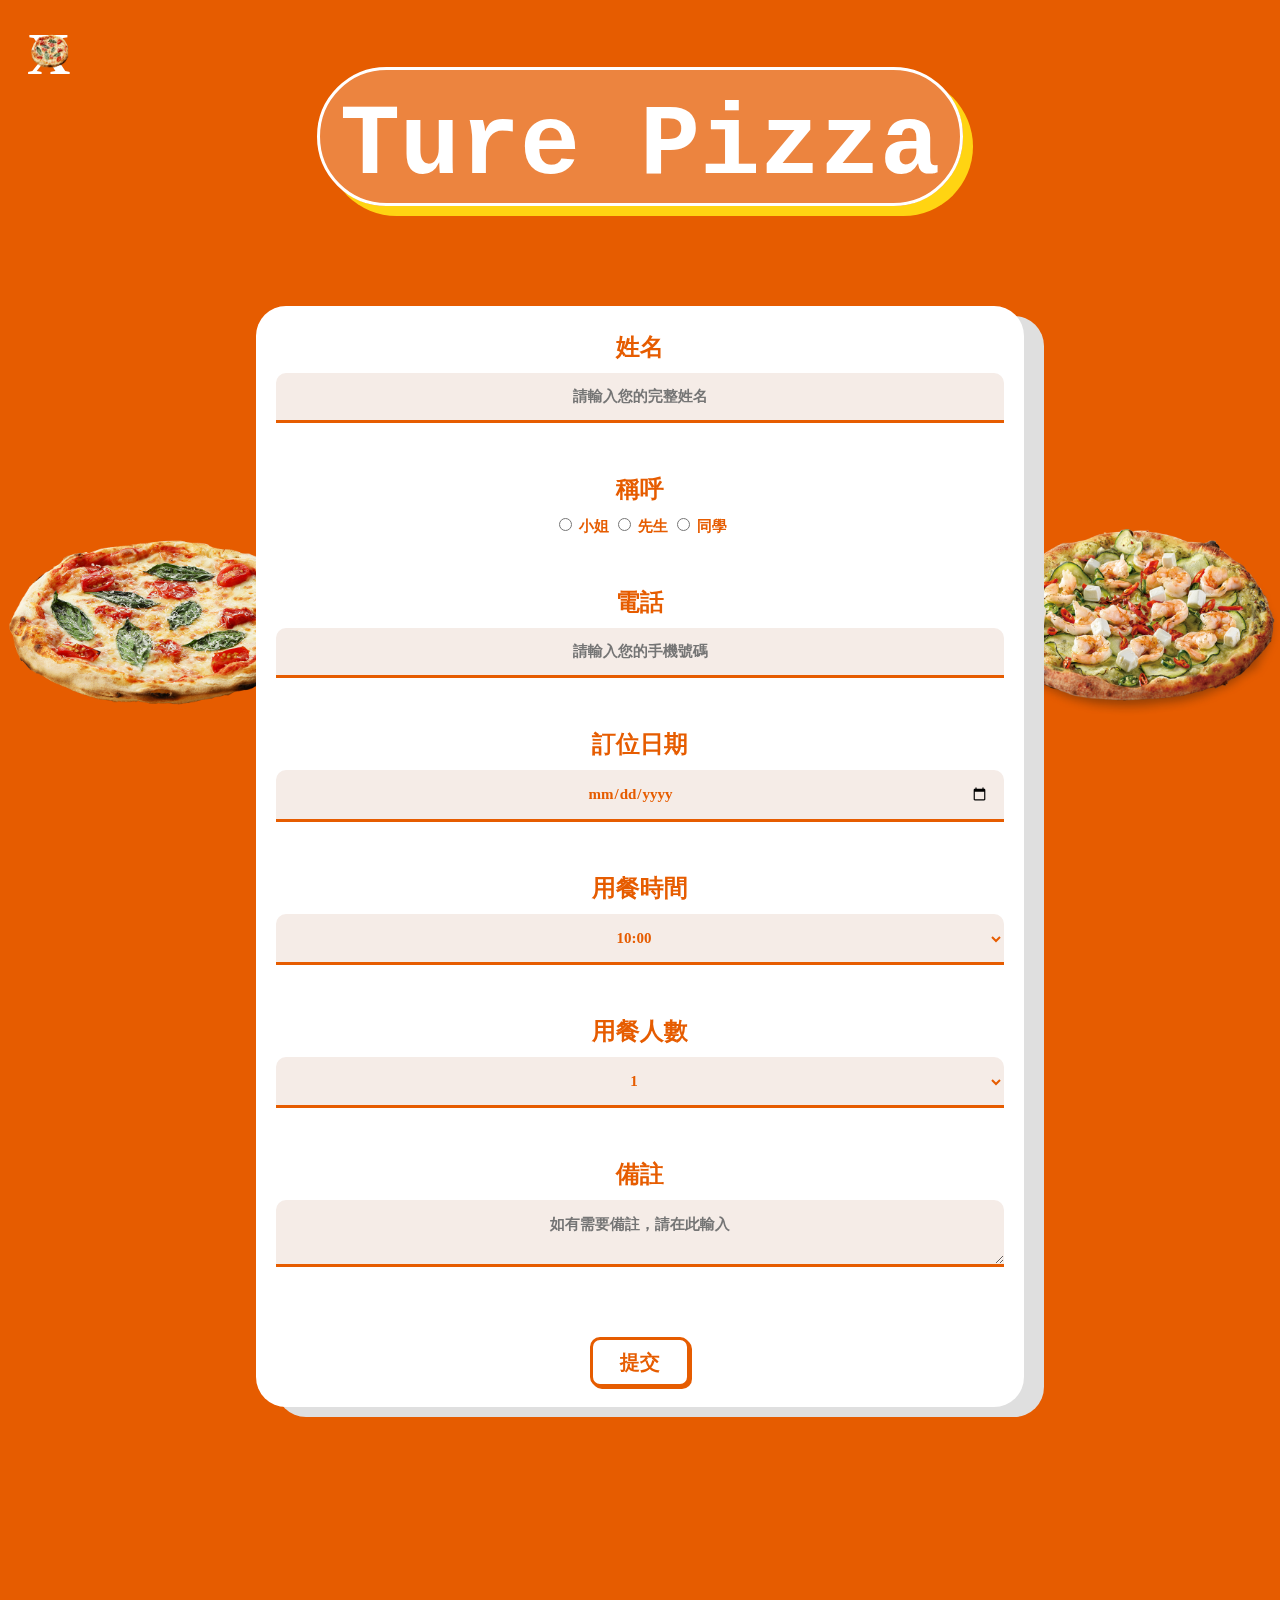
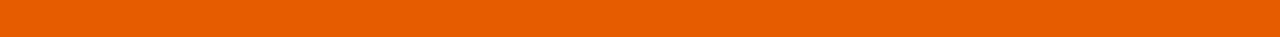
==== commit 37ebaee6: "小專最終版20140813(包含簡報)" ====
--- a/小專/book.html
+++ b/小專/book.html
@@ -10,7 +10,7 @@
   
   </head>
   <body>
-    <a class="closebtn" href="./index0803.html">
+    <a class="closebtn" href="./index0808.html">
       <div class="closediv"><h1 class="closex">X</h1></div>
     </a>
     <!-- 鼠標 -->
@@ -48,6 +48,32 @@
           <label for="booktime">訂位日期</label>
           <input class="inputbox" type="date" id="booktime"  min="" required />
           
+          <label for="time">用餐時間</label>
+          <select name="time" id="time" class="timeselection inputbox" required>
+            <option class="timeselection" value="10am">10:00</option>
+            <option class="timeselection" value="10.5am">10:30</option>
+            <option value="11am">11:00</option>
+            <option value="11.5am">11:30</option>
+            <option value="12pm">12:00</option>
+            <option value="12.5pm">12:30</option>
+            <option value="1pm">13:00</option>
+            <option value="1.5pm">13:30</option>
+            <option value="2pm">14:00</option>
+            <option value="2.5pm">14:30</option>
+            <option value="3pm">15:00</option>
+            <option value="3.5pm">15:30</option>
+            <option value="4pm">16:00</option>
+            <option value="4.5pm">16:30</option>
+            <option value="5pm">17:00</option>
+            <option value="5.5pm">17:30</option>
+            <option value="6pm">18:00</option>
+            <option value="6.5pm">18:30</option>
+            <option value="7pm">19:00</option>
+            <option value="7.5pm">19:30</option>
+            <option value="8pm">20:00</option>
+            <option value="8.5pm">20:30</option>
+            <option value="9pm">21:00</option>
+          </select>
 
           <label for="bookpeople">用餐人數</label>
           <select name="people" id="bookpeople" class="inputbox" required>
@@ -148,7 +174,7 @@
         alert("您的訂位已提交!! **請留意手機簡訊確認是否訂位成功**");
         this.reset();
         setTimeout(function() {
-          document.location.href="./index0803.html"
+          document.location.href="./index0808.html"
         }, 1000);
       })
 
